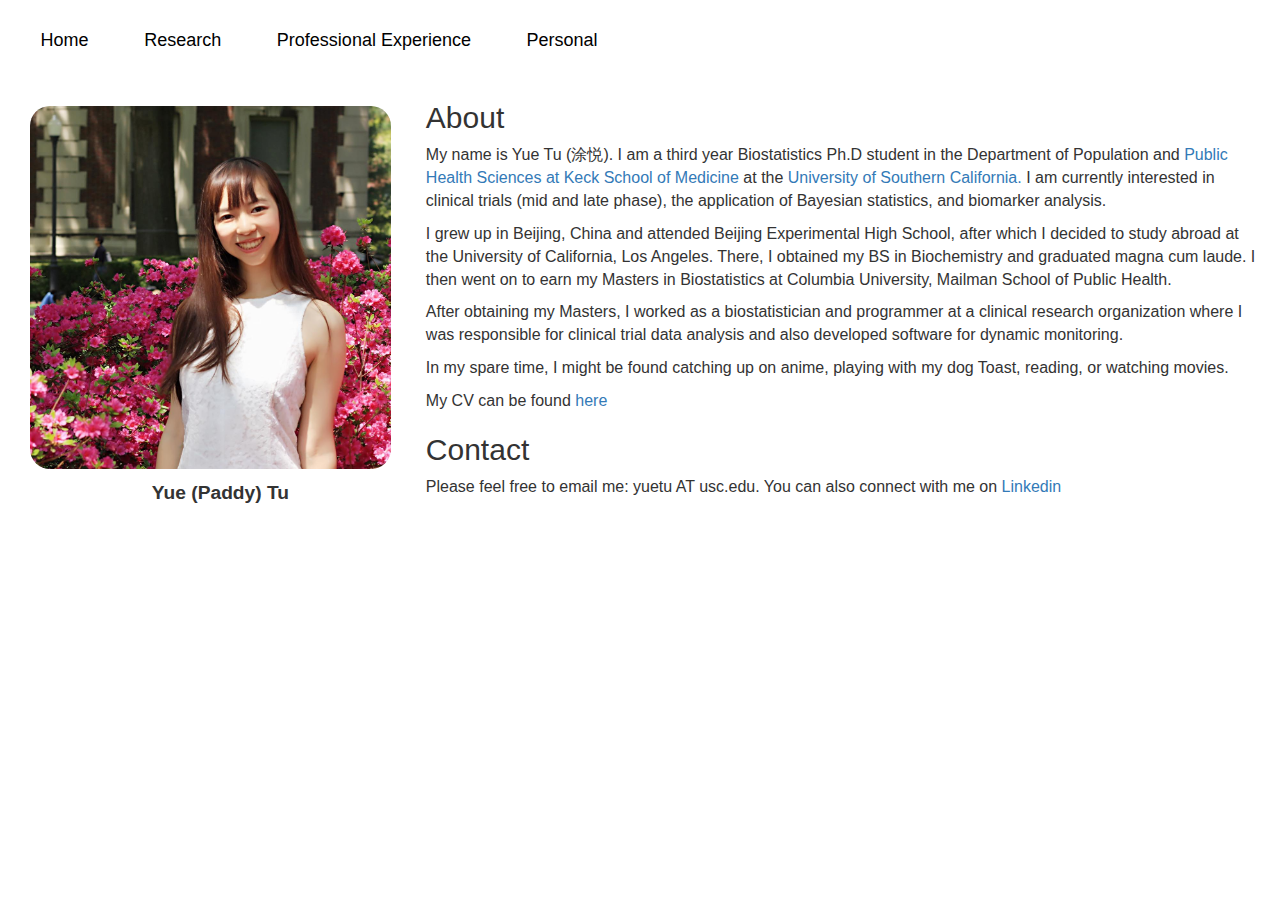
==== index.html @ 22c42748 "update" ====
<!DOCTYPE html>
<html lang="en">
<head>
    <meta charset="UTF-8">
    <title>Yue Tu</title>
    <link rel="stylesheet" href="styles.css">
    <meta name="viewport" content="width=device-width, initial-scale=1">
    <link rel="stylesheet" href="https://maxcdn.bootstrapcdn.com/bootstrap/3.4.0/css/bootstrap.min.css">
    <script src="https://ajax.googleapis.com/ajax/libs/jquery/3.4.1/jquery.min.js"></script>
    <script src="https://maxcdn.bootstrapcdn.com/bootstrap/3.4.0/js/bootstrap.min.js"></script>
    <script type="text/javascript" src="script.js"></script>
</head>
    <body class="background">

        <nav>
            <ul class="nav-list">
                <li>
                    <a href="index.html" class="active"> Home </a>
                </li>
                <li>
                    <a href="research.html"> Research  </a>
                </li>
                <li>
                    <a href="experience.html"> Professional Experience </a>
                </li>
                <li>
                    <a href="personal.html"> Personal </a>
                </li>
            </ul>
        </nav>
        <div class="main">
            <figure class="figure">
               <img src="yuetu.jpg" alt="Yue Tu's headshot"></img> 
               <figcaption class="caption"> Yue (Paddy) Tu</figcaption>
            </figure>
            
                <article>
                    <h2 class="subtitle">About</h2>
                    <p>
                        My name is Yue Tu (涂悦).  I am a third year Biostatistics Ph.D student in the Department of Population and <a  href="https://pphs.usc.edu/">Public Health Sciences at Keck School of Medicine</a> at the <a href="https://www.usc.edu">
                            University of Southern California. 
                        </a>
                        I am currently interested in clinical trials (mid and late phase), the application of Bayesian statistics, and biomarker analysis.</p>
                        <p>
                        I grew up in Beijing, China and attended Beijing Experimental High School, after which I decided to study abroad at the University of California, Los Angeles. There, I obtained my BS in Biochemistry and graduated magna cum laude.
                         I then went on to earn my Masters in Biostatistics at Columbia University, Mailman School of Public Health.
                        </p>
                     
                         
                         <p>
                             After obtaining my Masters, I worked as a biostatistician and programmer at a clinical research organization where I was responsible for clinical trial data analysis and also developed software for dynamic monitoring.
                         </p>
                         
                         <p>In my spare time, I might be found catching up on anime, playing with my dog Toast, reading, or watching movies.</p>
            
                         <p> My CV can be found <a href="cv_yue.pdf"> here</a></p>
                        </p>
                    </p>

                    <h2 class="subtitle">
                        Contact
                    </h2>
                    <p> <p>
                        Please feel free to email me: yuetu AT usc.edu. You can also connect with me on <a href="https://www.linkedin.com/in/yue-paddy-tu-a93a6238/">Linkedin</a>
                    </p></p>
    

                </article>
        </div>



    </body>
</html>
---- styles.css ----
nav {
    width: 100vw;
    padding: 1vw;
    font-weight: 500;
    font-size: larger;
}

.nav-list {
    display: flex;
    flex-direction: row;
    justify-content: flex-start;
}

nav a:hover {
    background-color: whitesmoke;
}

nav a:focus {
    background-color: antiquewhite;
}

img {
    display: block;
    width: 90%;
    margin: 10px;
    border-radius: 20px;
}

.figure {
    margin: 15px 5px 5px 20px;
    font-weight: 600;
    font-size: larger;
    align-items: center;
    align-content: center;
    text-align: center;
}

.caption {
    text-align: center;
}

.main {
    display: flex;
    flex-direction: row;
}

.background {
    font-family: Arial, Helvetica, sans-serif;
    font-weight: 500;
    font-size: medium;
    background-color: #fff;
}

.column {
    height: 250px;
    float: left;
    width: 50%;
    background-color: rgb(206, 184, 152);
    max-height: 100%;
    overflow-y: scroll;
}

.row:after {
    content: "";
    display: table;
    clear: both;
}

article {
    margin-right: 15px;
    max-width: 70%;
}


nav ul {
    margin: 0;
    padding: 0;
    display: flex;
}

nav li {
    display: inline;
    margin: 15px;
    font-size: 2vh;
}


nav a {
    color: black;
    padding: 1vw;
    font-family: Arial, Helvetica, sans-serif;
}



.subtitle {
    text-align: left;
}

.about-article {
    margin: 10px 10px 10px 25px;
}
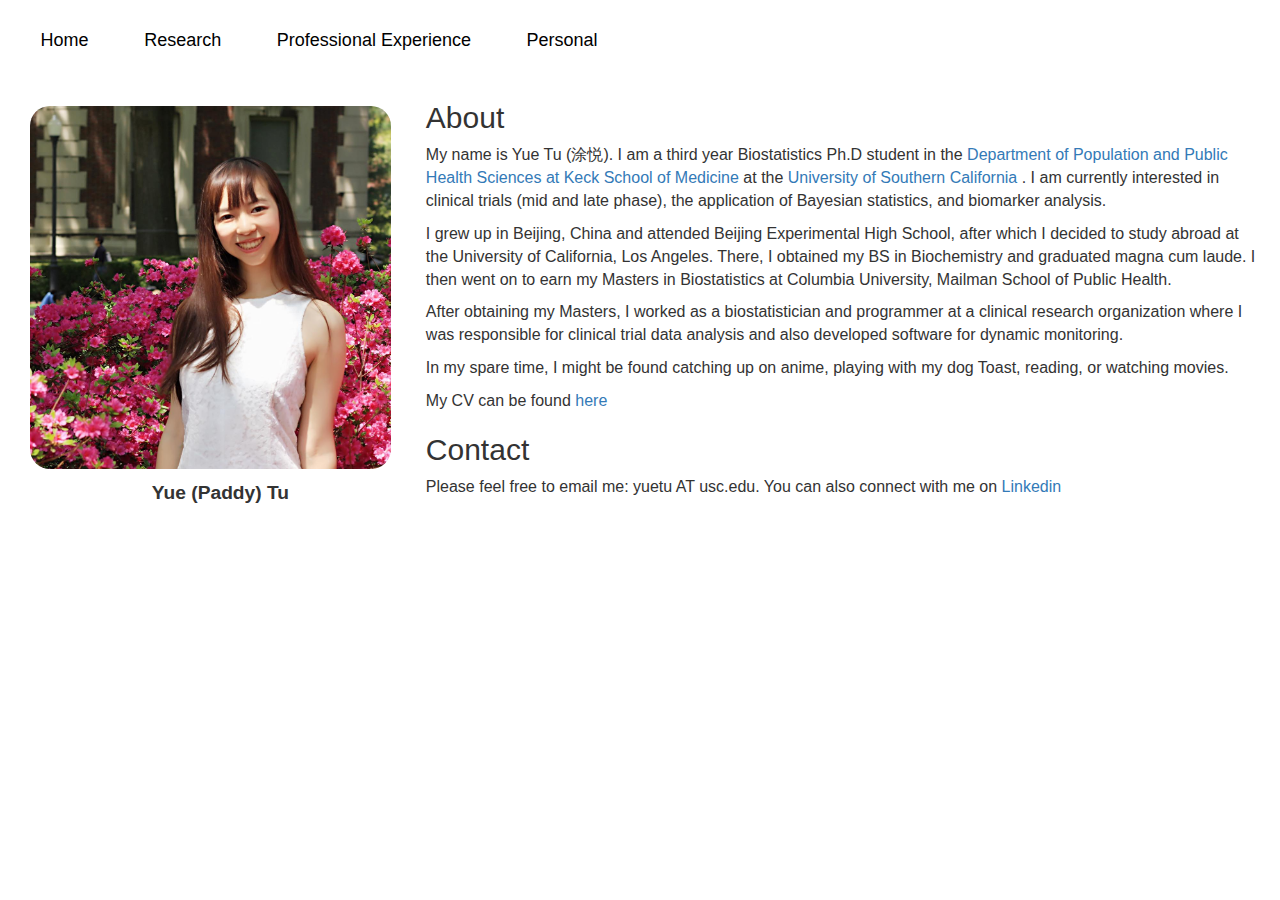
==== commit 9b5f0484: "change links" ====
--- a/index.html
+++ b/index.html
@@ -37,9 +37,8 @@
                 <article>
                     <h2 class="subtitle">About</h2>
                     <p>
-                        My name is Yue Tu (涂悦).  I am a third year Biostatistics Ph.D student in the Department of Population and <a  href="https://pphs.usc.edu/">Public Health Sciences at Keck School of Medicine</a> at the <a href="https://www.usc.edu">
-                            University of Southern California. 
-                        </a>
+                        My name is Yue Tu (涂悦).  I am a third year Biostatistics Ph.D student in the <a  href="https://pphs.usc.edu/"  target="_blank" rel="noopener noreferrer">Department of Population and Public Health Sciences at Keck School of Medicine</a> at 
+                        the <a href="https://www.usc.edu"  target="_blank" rel="noopener noreferrer">  University of Southern California </a>. 
                         I am currently interested in clinical trials (mid and late phase), the application of Bayesian statistics, and biomarker analysis.</p>
                         <p>
                         I grew up in Beijing, China and attended Beijing Experimental High School, after which I decided to study abroad at the University of California, Los Angeles. There, I obtained my BS in Biochemistry and graduated magna cum laude.
@@ -61,7 +60,7 @@
                         Contact
                     </h2>
                     <p> <p>
-                        Please feel free to email me: yuetu AT usc.edu. You can also connect with me on <a href="https://www.linkedin.com/in/yue-paddy-tu-a93a6238/">Linkedin</a>
+                        Please feel free to email me: yuetu AT usc.edu. You can also connect with me on <a href="https://www.linkedin.com/in/yue-paddy-tu-a93a6238/"  target="_blank" rel="noopener noreferrer">Linkedin</a>
                     </p></p>
     
 
--- a/styles.css
+++ b/styles.css
@@ -19,6 +19,10 @@
     background-color: antiquewhite;
 }
 
+.indent {
+    margin-left: 25px;
+}
+
 img {
     display: block;
     width: 90%;
@@ -33,6 +37,15 @@
     align-items: center;
     align-content: center;
     text-align: center;
+}
+
+.image {
+    width: 90%;
+}
+
+.image-container {
+    display: grid;
+    grid-template-columns: 1fr 1fr 1fr;
 }
 
 .caption {
@@ -97,6 +110,6 @@
     text-align: left;
 }
 
-.about-article {
+.article {
     margin: 10px 10px 10px 25px;
 }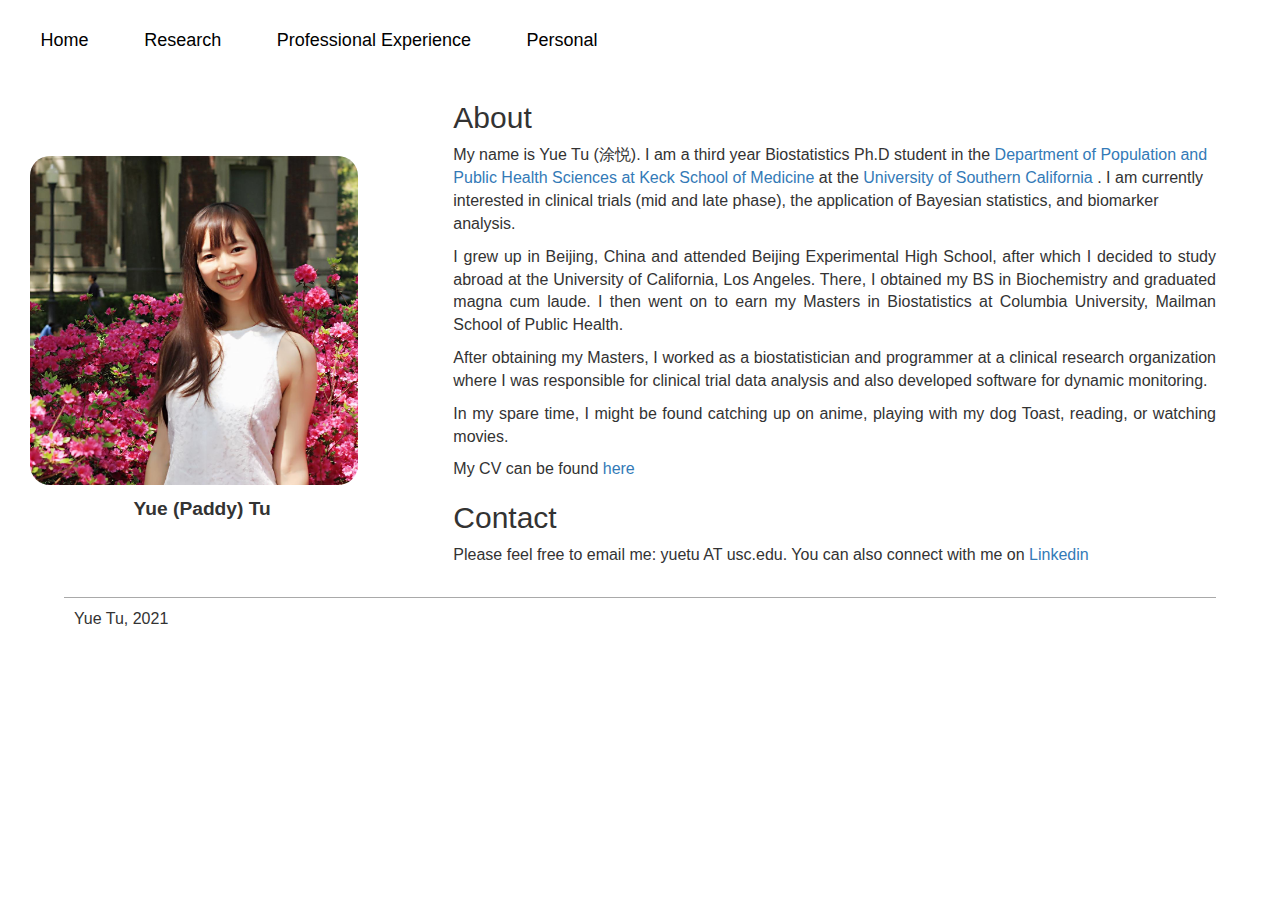
==== commit fa402f18: "merge" ====
--- a/index.html
+++ b/index.html
@@ -40,17 +40,17 @@
                         My name is Yue Tu (涂悦).  I am a third year Biostatistics Ph.D student in the <a  href="https://pphs.usc.edu/"  target="_blank" rel="noopener noreferrer">Department of Population and Public Health Sciences at Keck School of Medicine</a> at 
                         the <a href="https://www.usc.edu"  target="_blank" rel="noopener noreferrer">  University of Southern California </a>. 
                         I am currently interested in clinical trials (mid and late phase), the application of Bayesian statistics, and biomarker analysis.</p>
-                        <p>
+                        <p class="paragraph">
                         I grew up in Beijing, China and attended Beijing Experimental High School, after which I decided to study abroad at the University of California, Los Angeles. There, I obtained my BS in Biochemistry and graduated magna cum laude.
                          I then went on to earn my Masters in Biostatistics at Columbia University, Mailman School of Public Health.
                         </p>
                      
                          
-                         <p>
+                         <p class="paragraph">
                              After obtaining my Masters, I worked as a biostatistician and programmer at a clinical research organization where I was responsible for clinical trial data analysis and also developed software for dynamic monitoring.
                          </p>
                          
-                         <p>In my spare time, I might be found catching up on anime, playing with my dog Toast, reading, or watching movies.</p>
+                         <p class="paragraph">In my spare time, I might be found catching up on anime, playing with my dog Toast, reading, or watching movies.</p>
             
                          <p> My CV can be found <a href="cv_yue.pdf"> here</a></p>
                         </p>
@@ -68,6 +68,8 @@
         </div>
 
 
-
+        <footer>
+            <p>Yue Tu,  2021</p>
+        </footer>
     </body>
 </html>--- a/styles.css
+++ b/styles.css
@@ -80,8 +80,9 @@
 }
 
 article {
-    margin-right: 15px;
-    max-width: 70%;
+    width: auto;
+    margin-left: 5%;
+    margin-right: 5%;
 }
 
 
@@ -112,4 +113,16 @@
 
 .article {
     margin: 10px 10px 10px 25px;
+}
+
+.paragraph {
+    text-align: justify;
+}
+
+footer {
+    border-top: darkgrey solid 1px;
+    margin-left: 5%;
+    margin-right: 5%;
+    margin-top: 20px;
+    padding: 10px;
 }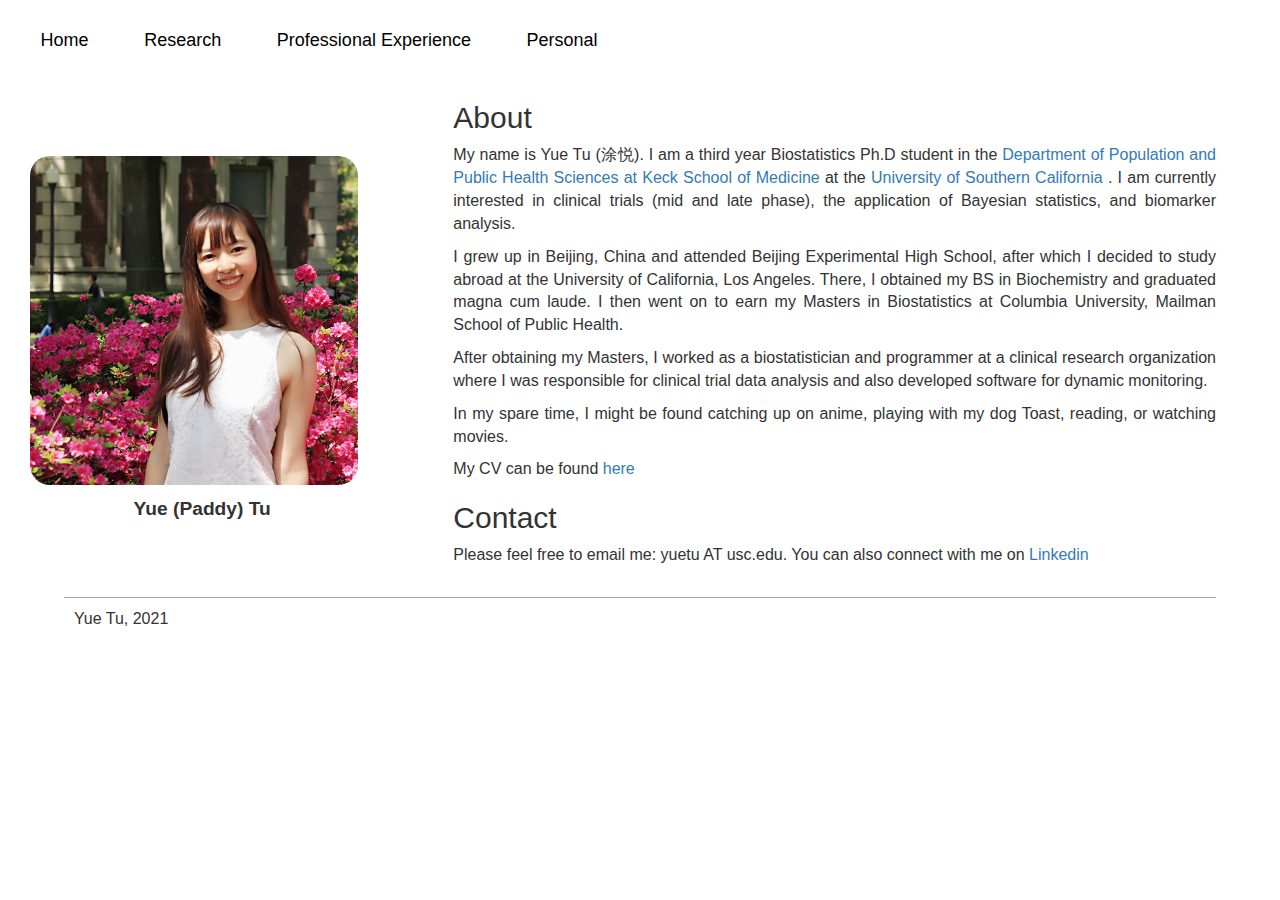
==== commit f6fa47a3: "update styles" ====
--- a/index.html
+++ b/index.html
@@ -36,7 +36,7 @@
             
                 <article>
                     <h2 class="subtitle">About</h2>
-                    <p>
+                    <p class="paragraph">
                         My name is Yue Tu (涂悦).  I am a third year Biostatistics Ph.D student in the <a  href="https://pphs.usc.edu/"  target="_blank" rel="noopener noreferrer">Department of Population and Public Health Sciences at Keck School of Medicine</a> at 
                         the <a href="https://www.usc.edu"  target="_blank" rel="noopener noreferrer">  University of Southern California </a>. 
                         I am currently interested in clinical trials (mid and late phase), the application of Bayesian statistics, and biomarker analysis.</p>
--- a/styles.css
+++ b/styles.css
@@ -112,7 +112,9 @@
 }
 
 .article {
-    margin: 10px 10px 10px 25px;
+    margin-left: 5%;
+    margin-right: 5%;
+    width: auto;
 }
 
 .paragraph {
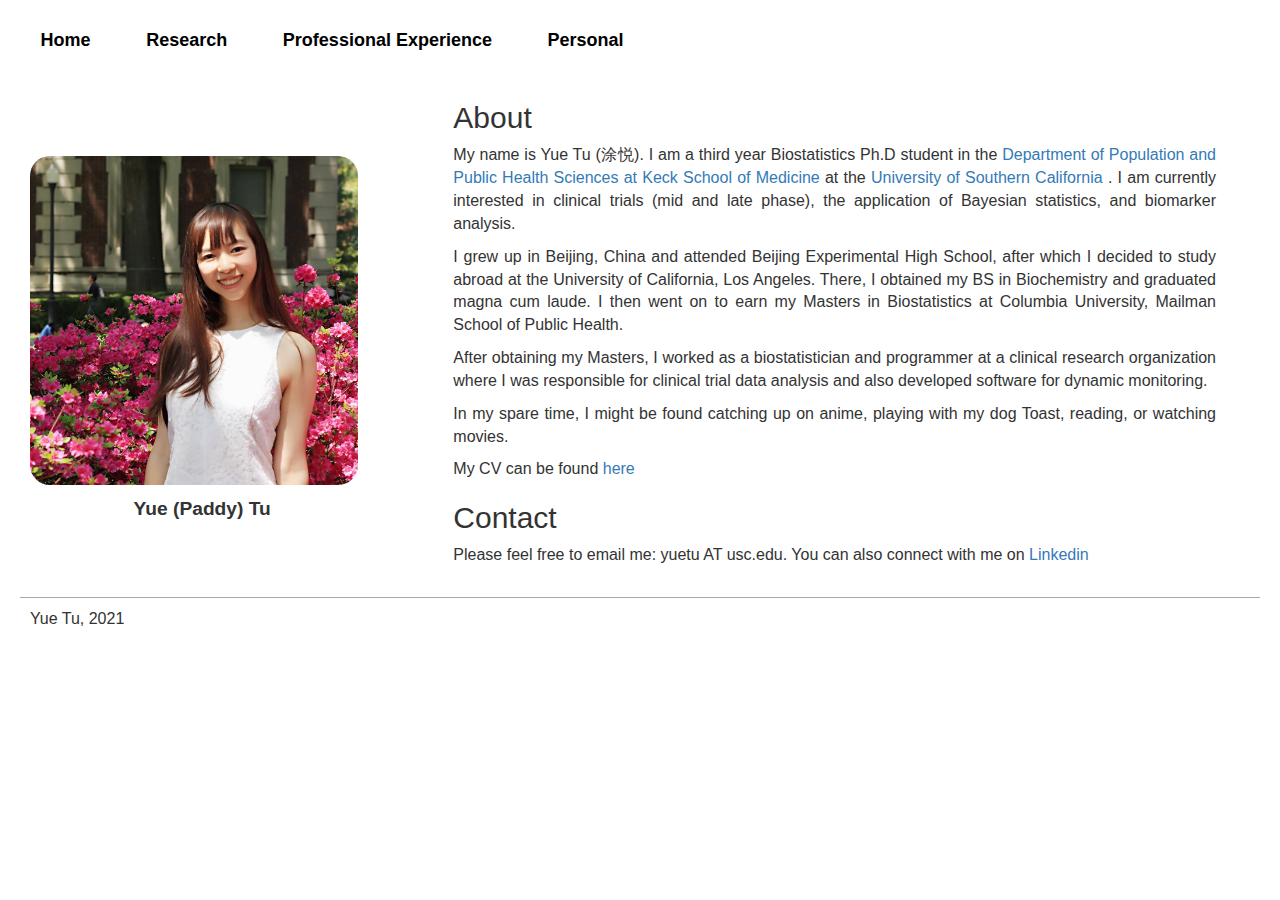
==== commit 07775bb4: "add corgi favicon" ====
--- a/index.html
+++ b/index.html
@@ -6,6 +6,7 @@
     <link rel="stylesheet" href="styles.css">
     <meta name="viewport" content="width=device-width, initial-scale=1">
     <link rel="stylesheet" href="https://maxcdn.bootstrapcdn.com/bootstrap/3.4.0/css/bootstrap.min.css">
+    <link rel="icon" type="image/jpg" href="corgi.jpg">
     <script src="https://ajax.googleapis.com/ajax/libs/jquery/3.4.1/jquery.min.js"></script>
     <script src="https://maxcdn.bootstrapcdn.com/bootstrap/3.4.0/js/bootstrap.min.js"></script>
     <script type="text/javascript" src="script.js"></script>
--- a/styles.css
+++ b/styles.css
@@ -1,7 +1,7 @@
 nav {
     width: 100vw;
     padding: 1vw;
-    font-weight: 500;
+    font-weight: 600;
     font-size: larger;
 }
 
@@ -123,8 +123,6 @@
 
 footer {
     border-top: darkgrey solid 1px;
-    margin-left: 5%;
-    margin-right: 5%;
-    margin-top: 20px;
+    margin: 20px;
     padding: 10px;
 }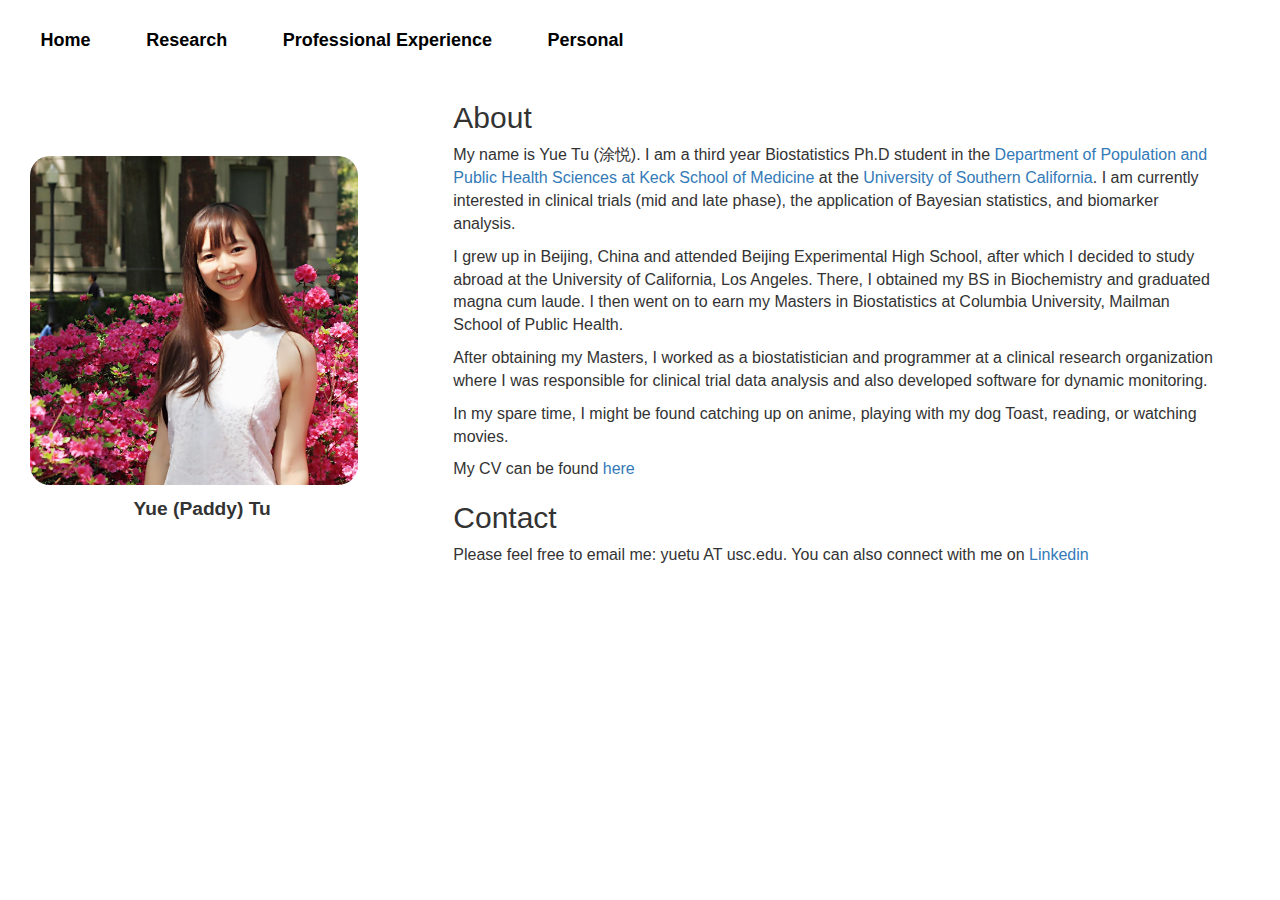
==== commit 2a5d78fa: "updates" ====
--- a/index.html
+++ b/index.html
@@ -6,7 +6,6 @@
     <link rel="stylesheet" href="styles.css">
     <meta name="viewport" content="width=device-width, initial-scale=1">
     <link rel="stylesheet" href="https://maxcdn.bootstrapcdn.com/bootstrap/3.4.0/css/bootstrap.min.css">
-    <link rel="icon" type="image/jpg" href="corgi.jpg">
     <script src="https://ajax.googleapis.com/ajax/libs/jquery/3.4.1/jquery.min.js"></script>
     <script src="https://maxcdn.bootstrapcdn.com/bootstrap/3.4.0/js/bootstrap.min.js"></script>
     <script type="text/javascript" src="script.js"></script>
@@ -37,21 +36,21 @@
             
                 <article>
                     <h2 class="subtitle">About</h2>
-                    <p class="paragraph">
+                    <p>
                         My name is Yue Tu (涂悦).  I am a third year Biostatistics Ph.D student in the <a  href="https://pphs.usc.edu/"  target="_blank" rel="noopener noreferrer">Department of Population and Public Health Sciences at Keck School of Medicine</a> at 
-                        the <a href="https://www.usc.edu"  target="_blank" rel="noopener noreferrer">  University of Southern California </a>. 
+                        the <a href="https://www.usc.edu"  target="_blank" rel="noopener noreferrer">  University of Southern California</a>. 
                         I am currently interested in clinical trials (mid and late phase), the application of Bayesian statistics, and biomarker analysis.</p>
-                        <p class="paragraph">
+                        <p>
                         I grew up in Beijing, China and attended Beijing Experimental High School, after which I decided to study abroad at the University of California, Los Angeles. There, I obtained my BS in Biochemistry and graduated magna cum laude.
                          I then went on to earn my Masters in Biostatistics at Columbia University, Mailman School of Public Health.
                         </p>
                      
                          
-                         <p class="paragraph">
+                         <p>
                              After obtaining my Masters, I worked as a biostatistician and programmer at a clinical research organization where I was responsible for clinical trial data analysis and also developed software for dynamic monitoring.
                          </p>
                          
-                         <p class="paragraph">In my spare time, I might be found catching up on anime, playing with my dog Toast, reading, or watching movies.</p>
+                         <p>In my spare time, I might be found catching up on anime, playing with my dog Toast, reading, or watching movies.</p>
             
                          <p> My CV can be found <a href="cv_yue.pdf"> here</a></p>
                         </p>
@@ -69,8 +68,6 @@
         </div>
 
 
-        <footer>
-            <p>Yue Tu,  2021</p>
-        </footer>
+
     </body>
 </html>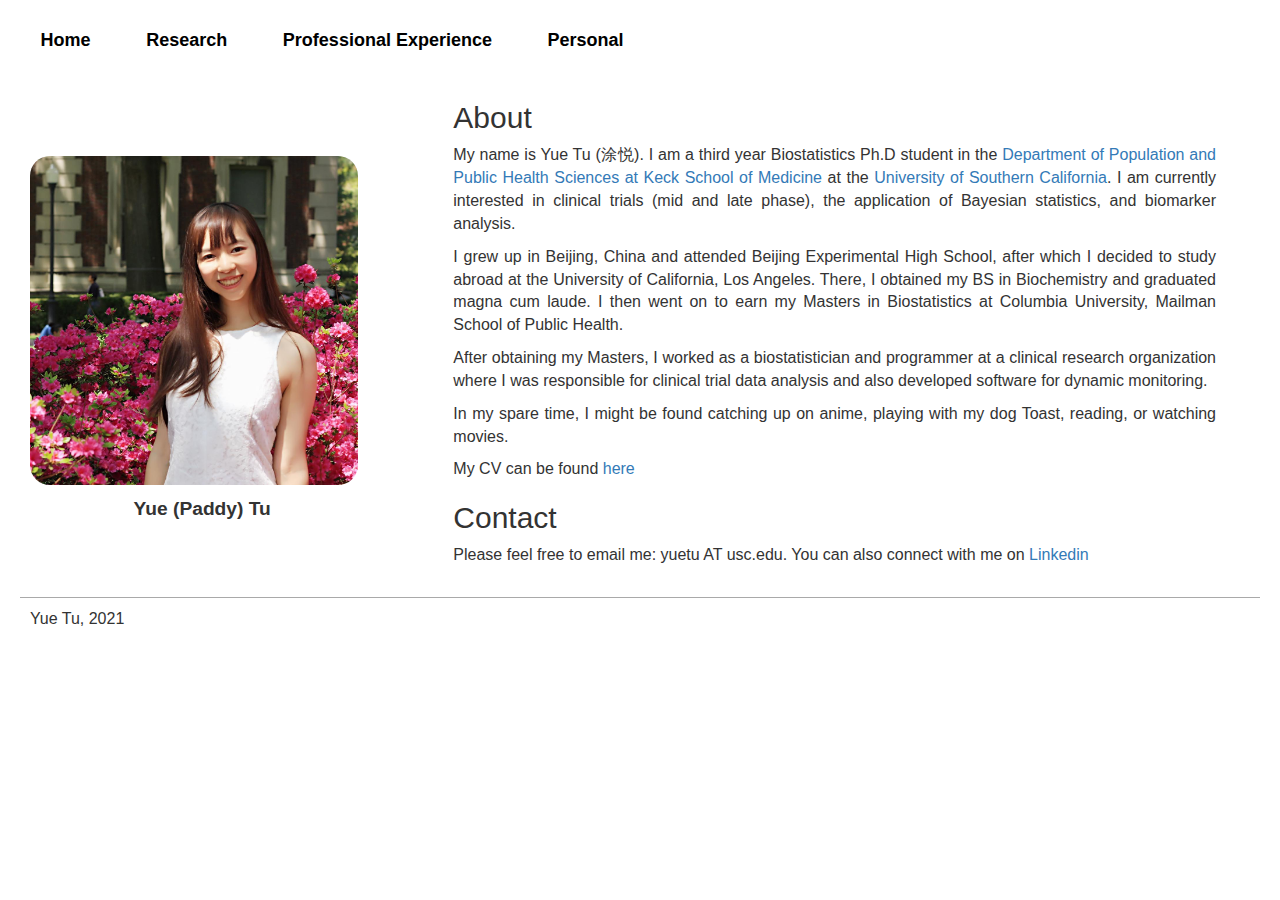
==== commit 857be12c: "Ma	erge branch 'master' of https://github.com/huoying831/yuetu" ====
--- a/index.html
+++ b/index.html
@@ -6,6 +6,7 @@
     <link rel="stylesheet" href="styles.css">
     <meta name="viewport" content="width=device-width, initial-scale=1">
     <link rel="stylesheet" href="https://maxcdn.bootstrapcdn.com/bootstrap/3.4.0/css/bootstrap.min.css">
+    <link rel="icon" type="image/jpg" href="corgi.jpg">
     <script src="https://ajax.googleapis.com/ajax/libs/jquery/3.4.1/jquery.min.js"></script>
     <script src="https://maxcdn.bootstrapcdn.com/bootstrap/3.4.0/js/bootstrap.min.js"></script>
     <script type="text/javascript" src="script.js"></script>
@@ -36,21 +37,21 @@
             
                 <article>
                     <h2 class="subtitle">About</h2>
-                    <p>
+                    <p class="paragraph">
                         My name is Yue Tu (涂悦).  I am a third year Biostatistics Ph.D student in the <a  href="https://pphs.usc.edu/"  target="_blank" rel="noopener noreferrer">Department of Population and Public Health Sciences at Keck School of Medicine</a> at 
                         the <a href="https://www.usc.edu"  target="_blank" rel="noopener noreferrer">  University of Southern California</a>. 
                         I am currently interested in clinical trials (mid and late phase), the application of Bayesian statistics, and biomarker analysis.</p>
-                        <p>
+                        <p class="paragraph">
                         I grew up in Beijing, China and attended Beijing Experimental High School, after which I decided to study abroad at the University of California, Los Angeles. There, I obtained my BS in Biochemistry and graduated magna cum laude.
                          I then went on to earn my Masters in Biostatistics at Columbia University, Mailman School of Public Health.
                         </p>
                      
                          
-                         <p>
+                         <p class="paragraph">
                              After obtaining my Masters, I worked as a biostatistician and programmer at a clinical research organization where I was responsible for clinical trial data analysis and also developed software for dynamic monitoring.
                          </p>
                          
-                         <p>In my spare time, I might be found catching up on anime, playing with my dog Toast, reading, or watching movies.</p>
+                         <p class="paragraph">In my spare time, I might be found catching up on anime, playing with my dog Toast, reading, or watching movies.</p>
             
                          <p> My CV can be found <a href="cv_yue.pdf"> here</a></p>
                         </p>
@@ -68,6 +69,8 @@
         </div>
 
 
-
+        <footer>
+            <p>Yue Tu,  2021</p>
+        </footer>
     </body>
 </html>